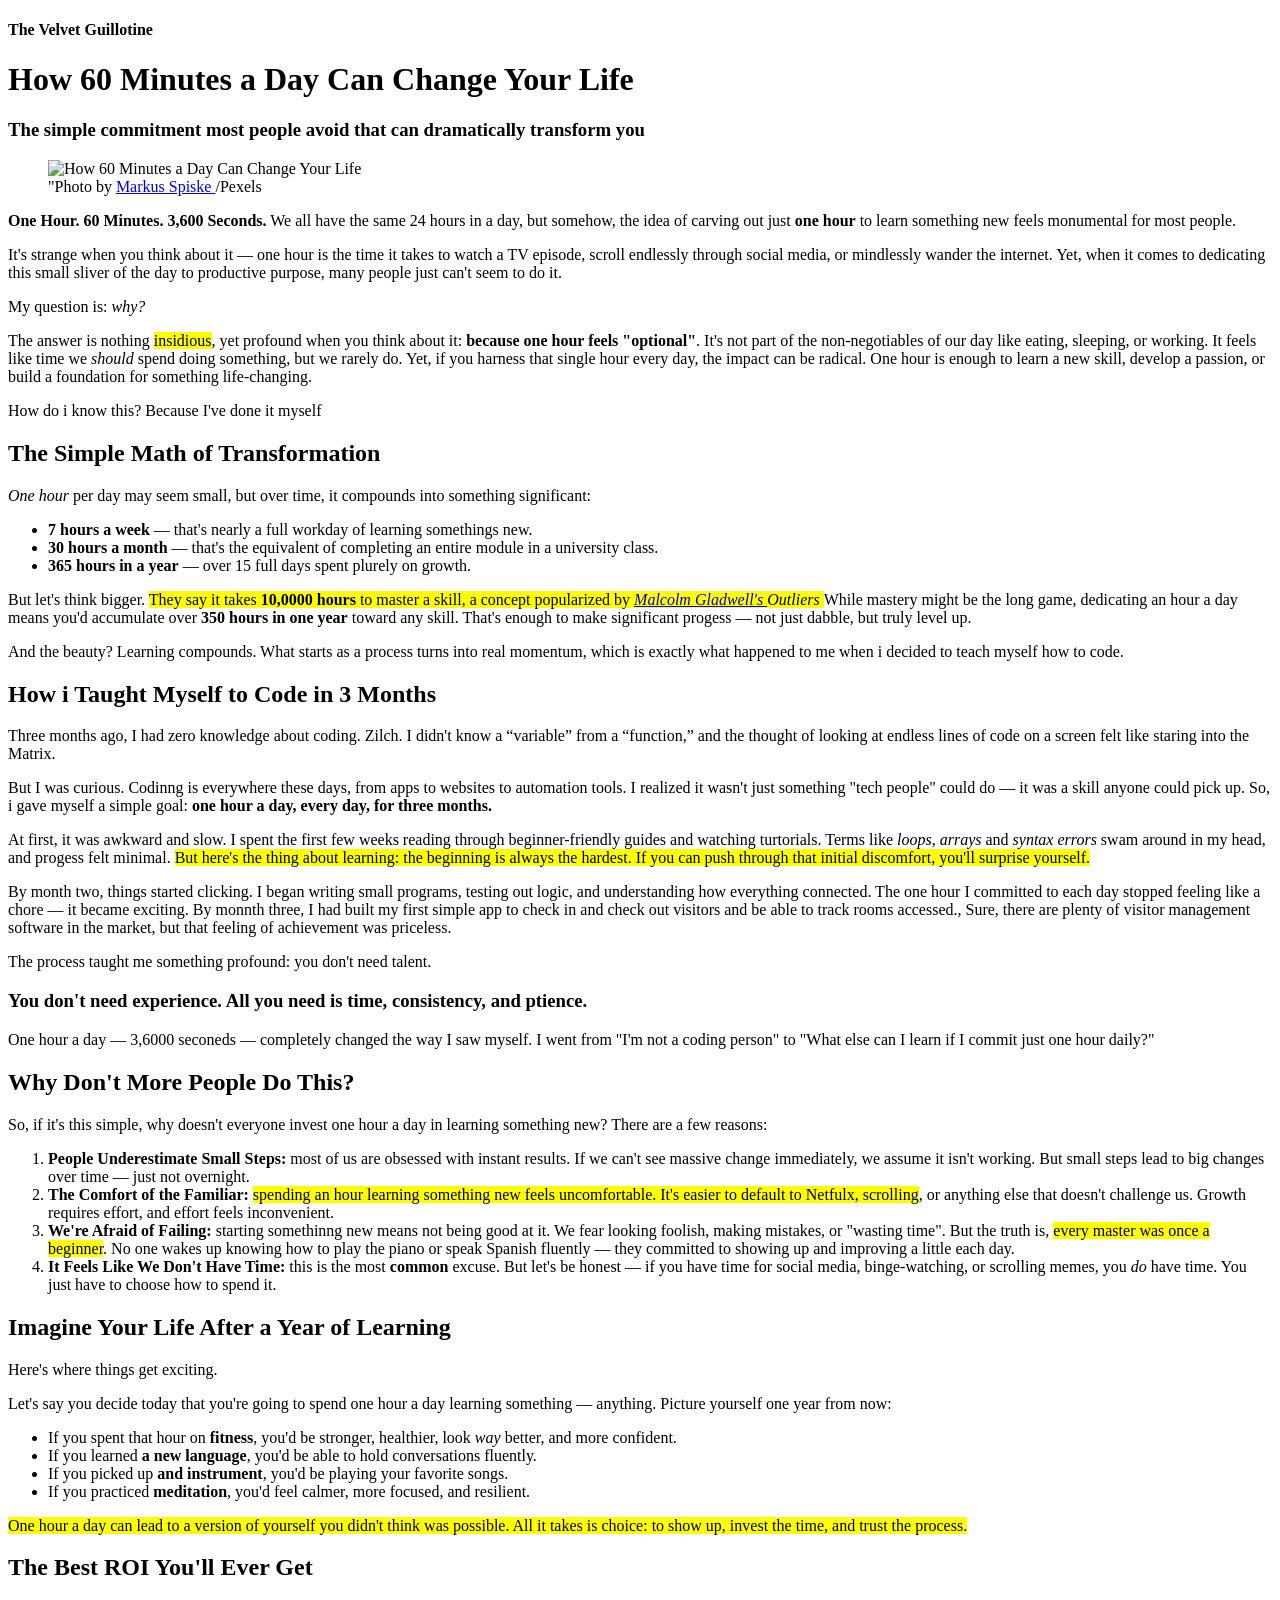
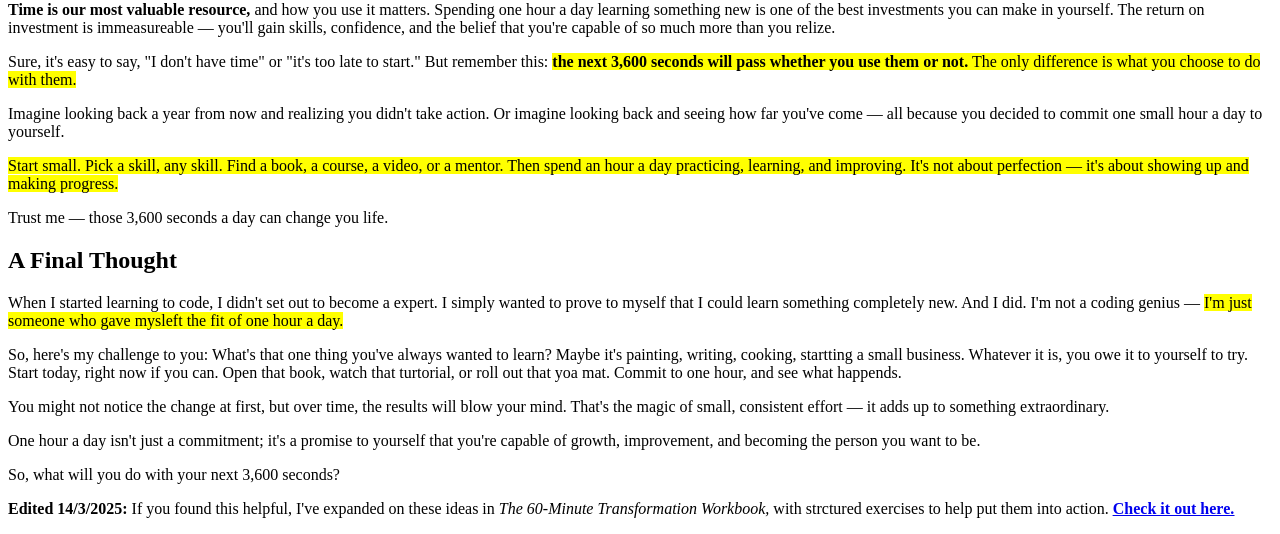
==== Day 1/Homework.html @ c3f7545e "Homework Day 1" ====
<!DOCTYPE html>
<html lang="en">
  <head>
    <meta charset="utf-8" />
    <meta name="viewport" content="width=device-width, initial-scale=1.0">
    <title>How 60 Minutes a Day Can Change Your Life</title>
  </head>
  <body>
    <h4>The Velvet Guillotine</h4>

    <h1>How 60 Minutes a Day Can Change Your Life</h1>

    <h3>The simple commitment most people avoid that can dramatically transform you</h3>

    <figure>
      <img 
        width="100%" 
        src="https://images.pexels.com/photos/3046629/pexels-photo-3046629.jpeg" 
        alt="How 60 Minutes a Day Can Change Your Life"
      ">
      <figcaption>
        "Photo by
        <a 
          href="https://www.pexels.com/photo/plants-macro-growth-soil-113335/" target="_blank">Markus Spiske
        </a>
        /Pexels
      </figcaption>
    </figure>

    <p><strong>One Hour. 60 Minutes. 3,600 Seconds.</strong> We all have the same 24 hours in a day, but somehow, the idea of carving out just <strong>one hour</strong> to learn something new feels monumental for most people.</p>

    <p>It's strange when you think about it — one hour is the time it takes to watch a TV episode, scroll endlessly through social media, or mindlessly wander the internet. Yet, when it comes to dedicating this small sliver of the day to productive purpose, many people just can't seem to do it.</p>

    <p>My question is: <em>why?</em></p>

    <p>The answer is nothing <mark>insidious</mark>, yet profound when you think about it: <b>because one hour feels "optional"</b>. It's not part of the non-negotiables of our day like eating, sleeping, or working. It feels like time we <em>should</em> spend doing something, but we rarely do. Yet, if you harness that single hour every day, the impact can be radical. One hour is enough to learn a new skill, develop a passion, or build a foundation for something life-changing.</p>

    <p>How do i know this? Because I've done it myself</p>

    <h2>The Simple Math of Transformation</h2>

    <p><em>One hour</em> per day may seem small, but over time, it compounds into something significant:</p>

    <ul>
      <li><b>7 hours a week</b> — that's nearly a full workday of learning somethings new.
      <li><b>30 hours a month</b> — that's the equivalent of completing an entire module in a university class.
      <li><b>365 hours in a year</b> — over 15 full days spent plurely on growth.
    </ul>

    <p>But let's think bigger. 
      <mark>They say it takes <strong>10,0000 hours</strong> to master a skill, a concept popularized by 
      <i>
        <u>
          <a href="https://www.gladwellbooks.com/" target="_blank">Malcolm Gladwell's</a>
        </u> Outliers
      </i>
      </mark> 
      While mastery might be the long game, dedicating an hour a day means you'd accumulate over <b>350 hours in one year</b> toward any skill. That's enough to make significant progess — not just dabble, but truly level up.
    </p>

    <p> And the beauty? Learning compounds. What starts as a process turns into real momentum, which is exactly what happened to me when i decided to teach myself how to code.</p>

    <h2>How i Taught Myself to Code in 3 Months</h2>

    <p>Three months ago, I had zero knowledge about coding. Zilch. I didn't know a “variable” from a “function,” and the thought of looking at endless lines of code on a screen felt like staring into the Matrix.</p>

    <p>But I was curious. Codinng is everywhere these days, from apps to websites to automation tools. I realized it wasn't just something "tech people" could do — it was a skill anyone could pick up. So, i gave myself a simple goal: <strong>one hour a day, every day, for three months.</strong></p>

    <p>At first, it was awkward and slow. I spent the first few weeks reading through beginner-friendly guides and watching turtorials. Terms like <i>loops, arrays</i> and <i>syntax errors</i> swam around in my head, and progess felt minimal. <mark>But here's the thing about learning: the beginning is always the hardest. If you can push through that initial discomfort, you'll surprise yourself.</mark></p>

    <p>By month two, things started clicking. I began writing small programs, testing out logic, and understanding how everything connected. The one hour I committed to each day stopped feeling like a chore — it became exciting. By monnth three, I had built my first simple app to check in and check out visitors and be able to track rooms accessed., Sure, there are plenty of visitor management software in the market, but that feeling of achievement was priceless.</p>

    <p>The process taught me something profound: you don't need talent.</p>

    <h3>You don't need experience. All you need is time, consistency, and ptience.</h3>

    <p>One hour a day — 3,6000 seconeds — completely changed the way I saw myself. I went from "I'm not a coding person" to "What else can I learn if I commit just one hour daily?"</p>

    <h2>Why Don't More People Do This?</h2>

    <p>So, if it's this simple, why doesn't everyone invest one hour a day in learning something new? There are a few reasons:</p>

    <ol>
      <li><b>People Underestimate Small Steps: </b>most of us are obsessed with instant results. If we can't see massive change immediately, we assume it isn't working. But small steps lead to big changes over time — just not overnight.</li>
      <li><b>The Comfort of the Familiar: </b><mark>spending an hour learning something new feels uncomfortable. It's easier to default to Netfulx, scrolling</mark>, or anything else that doesn't challenge us. Growth requires effort, and effort feels inconvenient.</li>
      <li><b>We're Afraid of Failing: </b>starting somethinng new means not being good at it. We fear looking foolish, making mistakes, or "wasting time". But the truth is, <mark>every master was once a beginner</mark>. No one wakes up knowing how to play the piano or speak Spanish fluently — they committed to showing up and improving a little each day.</li>
      <li><b>It Feels Like We Don't Have Time: </b>this is the most <strong>common</strong> excuse. But let's be honest — if you have time for social media, binge-watching, or scrolling memes, you <i>do</i> have time. You just have to choose how to spend it.</li>
    </ol>

    <h2>Imagine Your Life After a Year of Learning</h2>

    <p>Here's where things get exciting.</p>

    <p>Let's say you decide today that you're going to spend one hour a day learning something — anything. Picture yourself one year from now:</p>

    <ul>
      <li>If you spent that hour on <b>fitness</b>, you'd be stronger, healthier, look <i>way</i> better, and more confident.</li>
      <li>If you learned <b>a new language</b>, you'd be able to hold conversations fluently.</li>
      <li>If you picked up <b>and instrument</b>, you'd be playing your favorite songs.</li>
      <li>If you practiced <b>meditation</b>, you'd feel calmer, more focused, and resilient.</li>
    </ul>

    <p><mark>One hour a day can lead to a version of yourself you didn't think was possible. All it takes is choice: to show up, invest the time, and trust the process.</mark></p>

    <h2>The Best ROI You'll Ever Get</h2>

    <p><strong>Time is our most valuable resource,</strong> and how you use it matters. Spending one hour a day learning something new is one of the best investments you can make in yourself. The return on investment is immeasureable — you'll gain skills, confidence, and the belief that you're capable of so much more than you relize.</p>

    <p>Sure, it's easy to say, "I don't have time" or "it's too late to start." But remember this: <mark><strong>the next 3,600 seconds will pass whether you use them or not.</strong> The only difference is what you choose to do with them.</mark></p>

    <p>Imagine looking back a year from now and realizing you didn't take action. Or imagine looking back and seeing how far you've come — all because you decided to commit one small hour a day to yourself.</p>

    <p><mark>Start small. Pick a skill, any skill. Find a book, a course, a video, or a mentor. Then spend an hour a day practicing, learning, and improving. It's not about perfection — it's about showing up and making progress.</mark></p>

    <p>Trust me — those 3,600 seconds a day can change you life.</p>

    <h2>A Final Thought</h2>

    <p>When I started learning to code, I didn't set out to become a expert. I simply wanted to prove to myself that I could learn something completely new. And I did. I'm not a coding genius — <mark>I'm just someone who gave mysleft the fit of one hour a day.</mark></p>

    <p>So, here's my challenge to you: What's that one thing you've always wanted to learn? Maybe it's painting, writing, cooking, startting a small business. Whatever it is, you owe it to yourself to try. Start today, right now if you can. Open that book, watch that turtorial, or roll out that yoa mat. Commit to one hour, and see what happends.</p>

    <p>You might not notice the change at first, but over time, the results will blow your mind. That's the magic of small, consistent effort — it adds up to something extraordinary.</p>

    <p>One hour a day isn't just a commitment; it's a promise to yourself that you're capable of growth, improvement, and becoming the person you want to be.</p>

    <p>So, what will you do with your next 3,600 seconds?</p>

    <p>
      <b>Edited 14/3/2025:</b> If you found this helpful, I've expanded on these ideas in <i>The 60-Minute Transformation Workbook,</i> with strctured exercises to help put them into action. <b>
        <u>
          <a href="https://www.amazon.com/dp/B0F1DC76YK" target="_blank">Check it out here.</a>
        </u>
      </b>
    </p>
  </body>
</html>
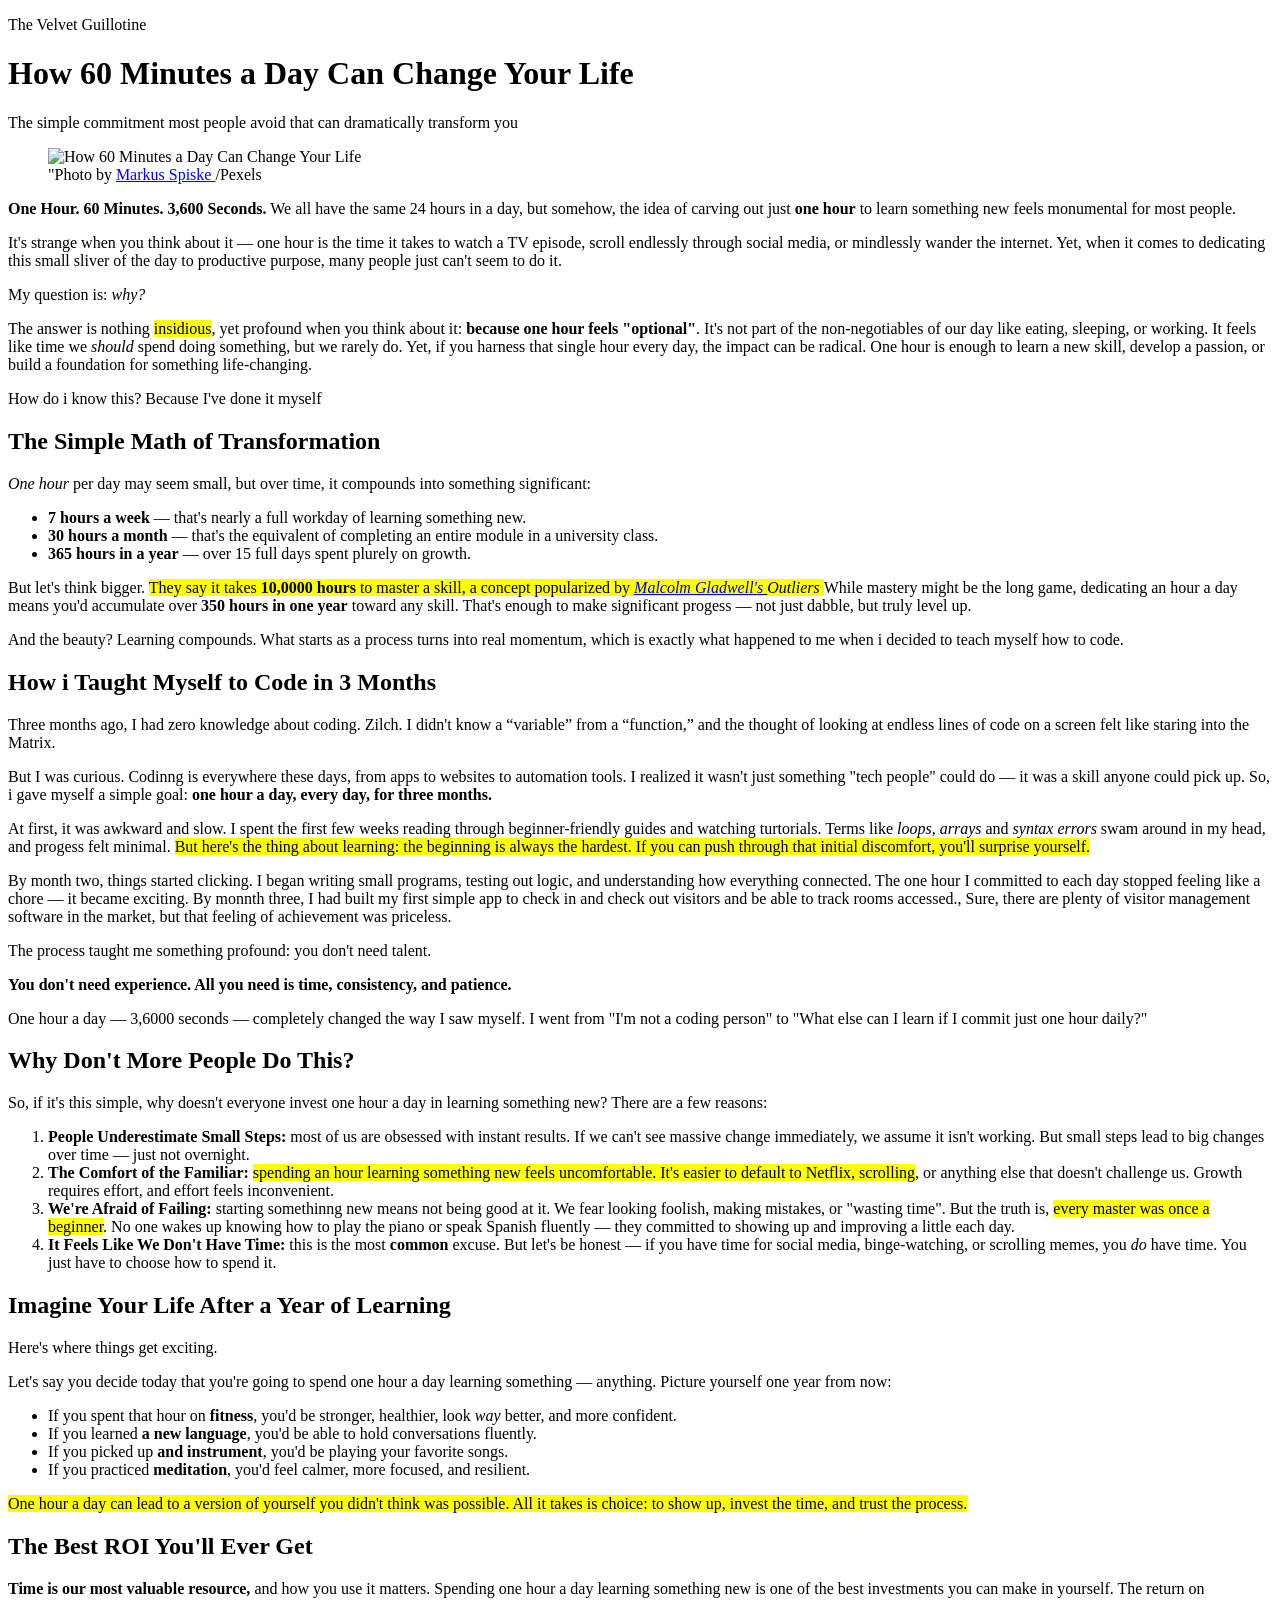
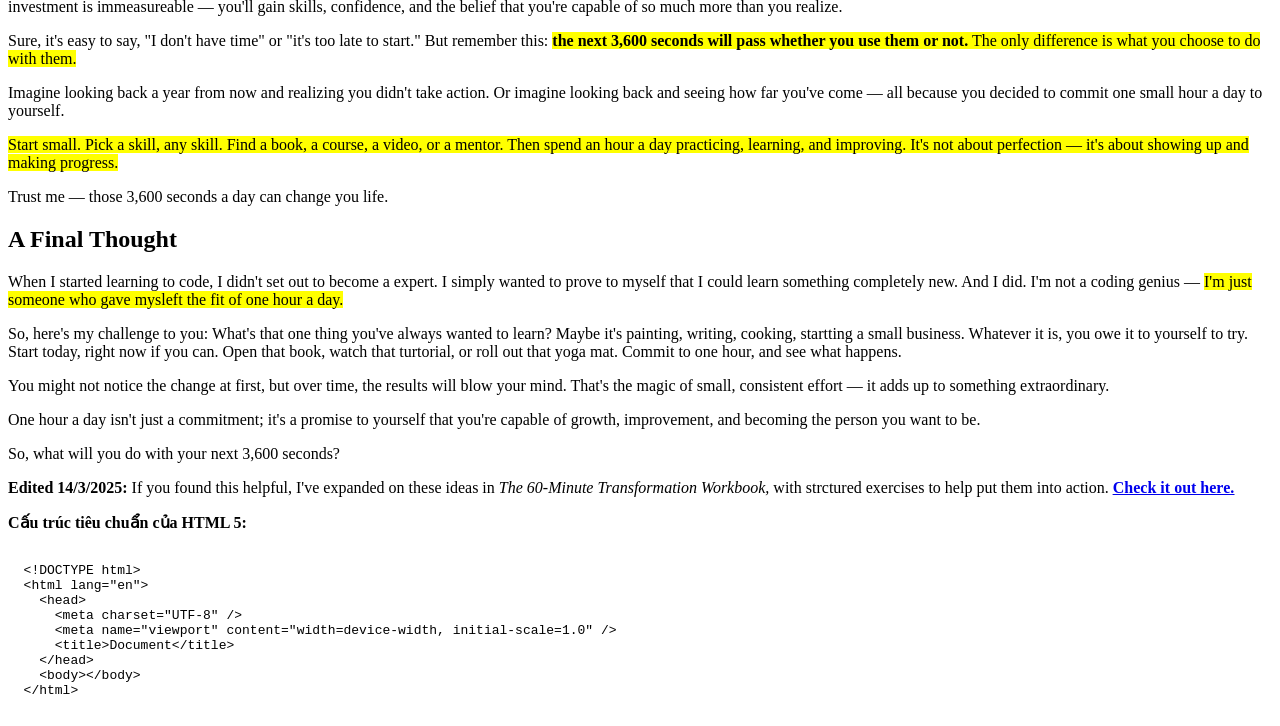
==== commit 76d60218: "fix spelling errors, inline cards and remove unused items" ====
--- a/Day 1/Homework.html
+++ b/Day 1/Homework.html
@@ -6,18 +6,18 @@
     <title>How 60 Minutes a Day Can Change Your Life</title>
   </head>
   <body>
-    <h4>The Velvet Guillotine</h4>
+    <p>The Velvet Guillotine</p>
 
     <h1>How 60 Minutes a Day Can Change Your Life</h1>
 
-    <h3>The simple commitment most people avoid that can dramatically transform you</h3>
+    <p>The simple commitment most people avoid that can dramatically transform you</p>
 
     <figure>
       <img 
         width="100%" 
         src="https://images.pexels.com/photos/3046629/pexels-photo-3046629.jpeg" 
         alt="How 60 Minutes a Day Can Change Your Life"
-      ">
+      >
       <figcaption>
         "Photo by
         <a 
@@ -33,7 +33,7 @@
 
     <p>My question is: <em>why?</em></p>
 
-    <p>The answer is nothing <mark>insidious</mark>, yet profound when you think about it: <b>because one hour feels "optional"</b>. It's not part of the non-negotiables of our day like eating, sleeping, or working. It feels like time we <em>should</em> spend doing something, but we rarely do. Yet, if you harness that single hour every day, the impact can be radical. One hour is enough to learn a new skill, develop a passion, or build a foundation for something life-changing.</p>
+    <p>The answer is nothing <mark>insidious</mark>, yet profound when you think about it: <strong>because one hour feels "optional"</strong>. It's not part of the non-negotiables of our day like eating, sleeping, or working. It feels like time we <em>should</em> spend doing something, but we rarely do. Yet, if you harness that single hour every day, the impact can be radical. One hour is enough to learn a new skill, develop a passion, or build a foundation for something life-changing.</p>
 
     <p>How do i know this? Because I've done it myself</p>
 
@@ -42,9 +42,9 @@
     <p><em>One hour</em> per day may seem small, but over time, it compounds into something significant:</p>
 
     <ul>
-      <li><b>7 hours a week</b> — that's nearly a full workday of learning somethings new.
+      <li><strong>7 hours a week</strong> — that's nearly a full workday of learning something new.
       <li><b>30 hours a month</b> — that's the equivalent of completing an entire module in a university class.
-      <li><b>365 hours in a year</b> — over 15 full days spent plurely on growth.
+      <li><strong>365 hours in a year</strong> — over 15 full days spent plurely on growth.
     </ul>
 
     <p>But let's think bigger. 
@@ -72,17 +72,17 @@
 
     <p>The process taught me something profound: you don't need talent.</p>
 
-    <h3>You don't need experience. All you need is time, consistency, and ptience.</h3>
+    <p><strong>You don't need experience. All you need is time, consistency, and patience.</strong></p>
 
-    <p>One hour a day — 3,6000 seconeds — completely changed the way I saw myself. I went from "I'm not a coding person" to "What else can I learn if I commit just one hour daily?"</p>
+    <p>One hour a day — 3,6000 seconds — completely changed the way I saw myself. I went from "I'm not a coding person" to "What else can I learn if I commit just one hour daily?"</p>
 
     <h2>Why Don't More People Do This?</h2>
 
     <p>So, if it's this simple, why doesn't everyone invest one hour a day in learning something new? There are a few reasons:</p>
 
     <ol>
-      <li><b>People Underestimate Small Steps: </b>most of us are obsessed with instant results. If we can't see massive change immediately, we assume it isn't working. But small steps lead to big changes over time — just not overnight.</li>
-      <li><b>The Comfort of the Familiar: </b><mark>spending an hour learning something new feels uncomfortable. It's easier to default to Netfulx, scrolling</mark>, or anything else that doesn't challenge us. Growth requires effort, and effort feels inconvenient.</li>
+      <li><strong>People Underestimate Small Steps: </strong>most of us are obsessed with instant results. If we can't see massive change immediately, we assume it isn't working. But small steps lead to big changes over time — just not overnight.</li>
+      <li><strong>The Comfort of the Familiar: </strong><mark>spending an hour learning something new feels uncomfortable. It's easier to default to Netflix, scrolling</mark>, or anything else that doesn't challenge us. Growth requires effort, and effort feels inconvenient.</li>
       <li><b>We're Afraid of Failing: </b>starting somethinng new means not being good at it. We fear looking foolish, making mistakes, or "wasting time". But the truth is, <mark>every master was once a beginner</mark>. No one wakes up knowing how to play the piano or speak Spanish fluently — they committed to showing up and improving a little each day.</li>
       <li><b>It Feels Like We Don't Have Time: </b>this is the most <strong>common</strong> excuse. But let's be honest — if you have time for social media, binge-watching, or scrolling memes, you <i>do</i> have time. You just have to choose how to spend it.</li>
     </ol>
@@ -94,7 +94,7 @@
     <p>Let's say you decide today that you're going to spend one hour a day learning something — anything. Picture yourself one year from now:</p>
 
     <ul>
-      <li>If you spent that hour on <b>fitness</b>, you'd be stronger, healthier, look <i>way</i> better, and more confident.</li>
+      <li>If you spent that hour on <b>fitness</b>, you'd be stronger, healthier, look <em>way</em> better, and more confident.</li>
       <li>If you learned <b>a new language</b>, you'd be able to hold conversations fluently.</li>
       <li>If you picked up <b>and instrument</b>, you'd be playing your favorite songs.</li>
       <li>If you practiced <b>meditation</b>, you'd feel calmer, more focused, and resilient.</li>
@@ -104,7 +104,7 @@
 
     <h2>The Best ROI You'll Ever Get</h2>
 
-    <p><strong>Time is our most valuable resource,</strong> and how you use it matters. Spending one hour a day learning something new is one of the best investments you can make in yourself. The return on investment is immeasureable — you'll gain skills, confidence, and the belief that you're capable of so much more than you relize.</p>
+    <p><strong>Time is our most valuable resource,</strong> and how you use it matters. Spending one hour a day learning something new is one of the best investments you can make in yourself. The return on investment is immeasureable — you'll gain skills, confidence, and the belief that you're capable of so much more than you realize.</p>
 
     <p>Sure, it's easy to say, "I don't have time" or "it's too late to start." But remember this: <mark><strong>the next 3,600 seconds will pass whether you use them or not.</strong> The only difference is what you choose to do with them.</mark></p>
 
@@ -118,7 +118,7 @@
 
     <p>When I started learning to code, I didn't set out to become a expert. I simply wanted to prove to myself that I could learn something completely new. And I did. I'm not a coding genius — <mark>I'm just someone who gave mysleft the fit of one hour a day.</mark></p>
 
-    <p>So, here's my challenge to you: What's that one thing you've always wanted to learn? Maybe it's painting, writing, cooking, startting a small business. Whatever it is, you owe it to yourself to try. Start today, right now if you can. Open that book, watch that turtorial, or roll out that yoa mat. Commit to one hour, and see what happends.</p>
+    <p>So, here's my challenge to you: What's that one thing you've always wanted to learn? Maybe it's painting, writing, cooking, startting a small business. Whatever it is, you owe it to yourself to try. Start today, right now if you can. Open that book, watch that turtorial, or roll out that yoga mat. Commit to one hour, and see what happens.</p>
 
     <p>You might not notice the change at first, but over time, the results will blow your mind. That's the magic of small, consistent effort — it adds up to something extraordinary.</p>
 
@@ -136,5 +136,17 @@
   </body>
 </html>
 
-
-
+<p><strong>Cấu trúc tiêu chuẩn của HTML 5:</strong></p>
+<pre>
+<code>
+  &lt;!DOCTYPE html&gt;
+  &lt;html lang=&quot;en&quot;&gt;
+    &lt;head&gt;
+      &lt;meta charset=&quot;UTF-8&quot; /&gt;
+      &lt;meta name=&quot;viewport&quot; content=&quot;width=device-width, initial-scale=1.0&quot; /&gt;
+      &lt;title&gt;Document&lt;/title&gt;
+    &lt;/head&gt;
+    &lt;body&gt;&lt;/body&gt;
+  &lt;/html&gt;
+</code>
+</pre>
